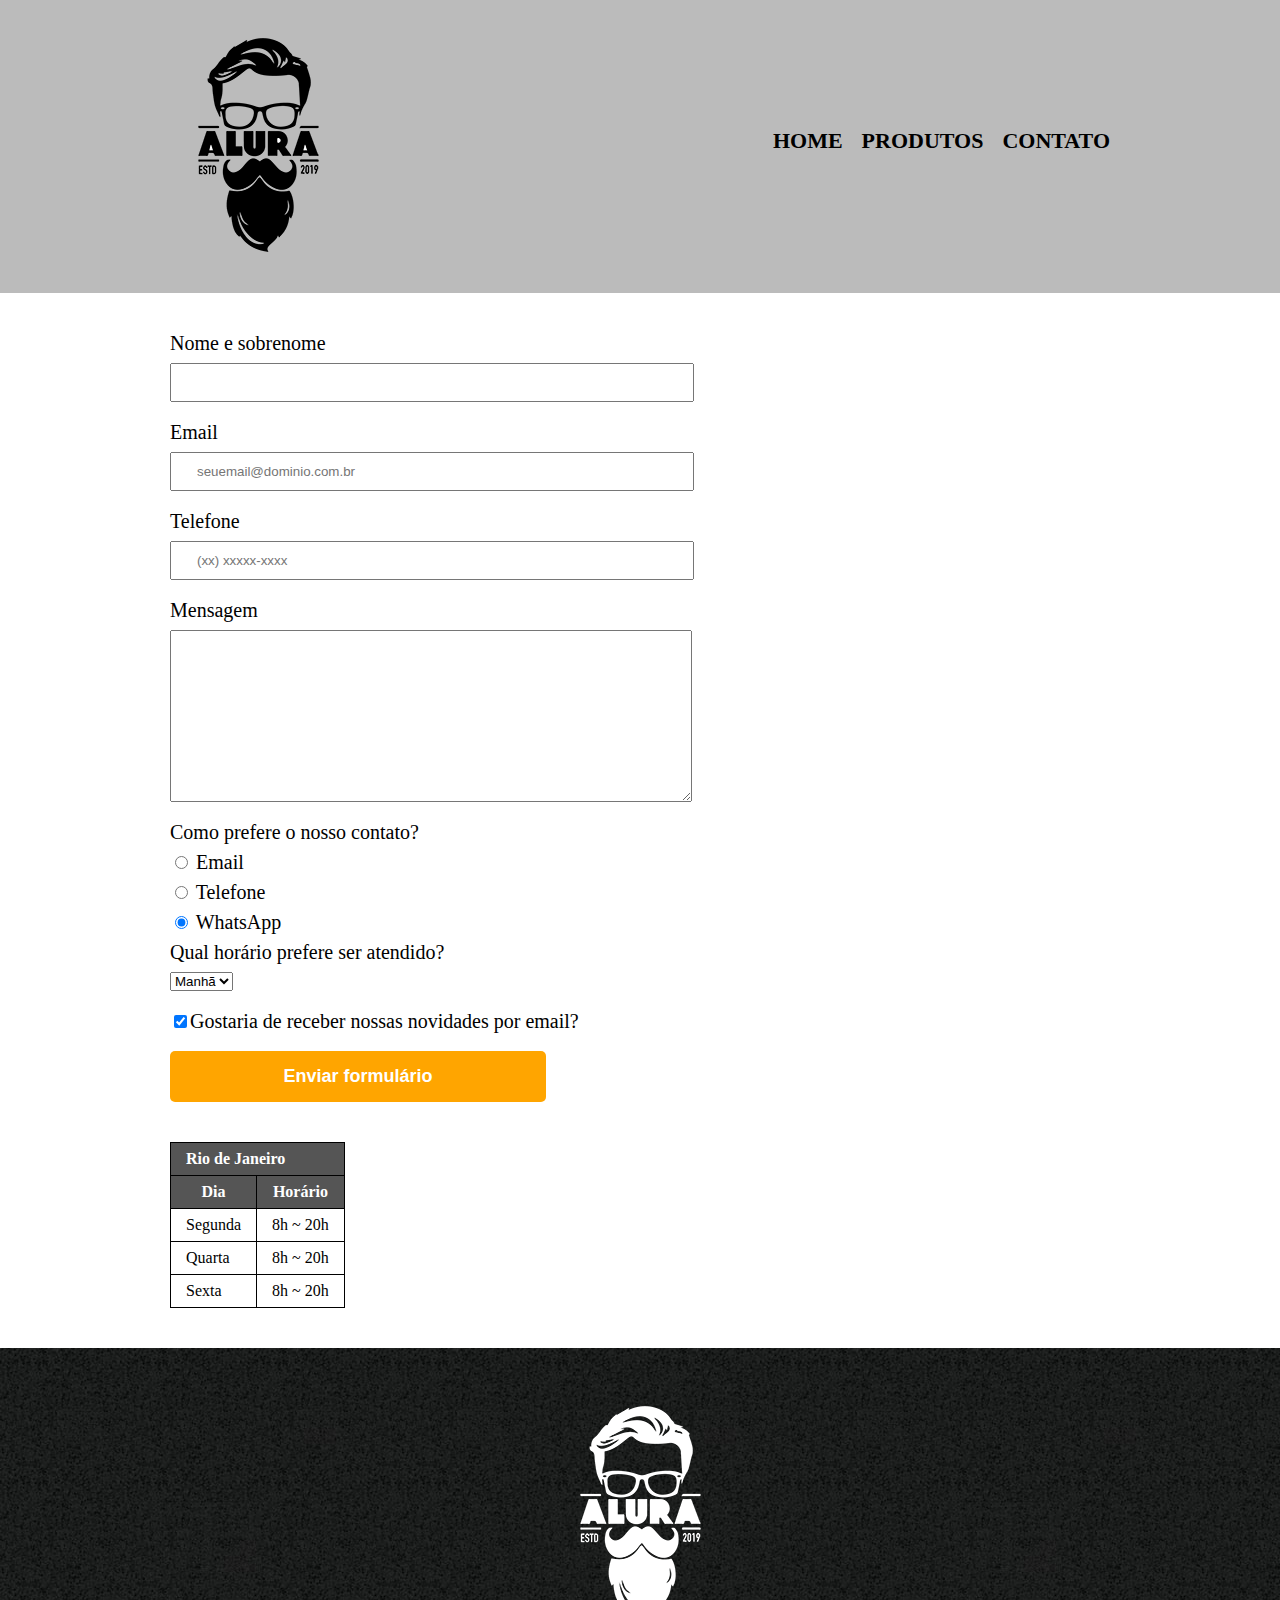
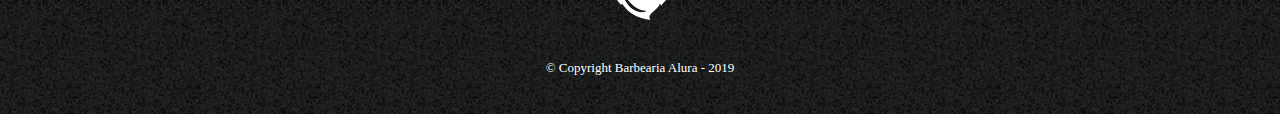
==== site/contato.html @ 464a8184 "HTML5 e CSS3 parte 3" ====
<!DOCTYPE html>
<html lang="pt-br">
<html>
	<head>
		<meta charset="UTF-8">
		<title>Contato - Barbearia Alura</title>

		<link rel="stylesheet" href="css/reset.css">
		<link rel="stylesheet" href="css/style.css">
	</head>
	<body>
		<header>
			<div class="caixa">
				<h1><img src="img/logo.png" alt="Logo da barbearia Alura"></h1>

				<nav>
					<ul>
						<li><a href="index.html">Home</a></li>
						<li><a href="produtos.html">Produtos</a></li>
						<li><a href="contato.html">Contato</a></li>
					</ul>
				</nav>
			</div>
		</header>

		<main>
			<form>
				<label for="nomesobrenome">Nome e sobrenome</label>
				<input type="text" id="nomesobrenome" class="input-padrao" required>

				<label for="email">Email</label>
				<input type="email" id="email" class="input-padrao" placeholder="seuemail@dominio.com.br" required>

				<label for="telefone">Telefone</label>
				<input type="tel" id="telefone" class="input-padrao" placeholder="(xx) xxxxx-xxxx" required>

				<label for="mensagem">Mensagem</label>
				<textarea cols="70" rows="10" id="mensagem" class="input-padrao" required></textarea>

				<fieldset>
					<legend>Como prefere o nosso contato?</legend>
					<label for="radio-email"><input type="radio" name="contato" value="email" id="radio-email"> Email</label>
					
					<label for="radio-telefone"><input type="radio" name="contato" value="telefone" id="radio-telefone"> Telefone</label>
					
					<label for="radio-whatsapp"><input type="radio" name="contato" value="whatsapp" id="radio-whatsapp" checked> WhatsApp</label>
				</fieldset>

				<fieldset>
					<legend>Qual horário prefere ser atendido?</legend>
					<select>
						<option>Manhã</option>
						<option>Tarde</option>
						<option>Noite</option>
					</select>
				</fieldset>

				<label class="checkbox"><input type="checkbox" checked>Gostaria de receber nossas novidades por email?</label>

				<input type="submit" class="enviar" value="Enviar formulário">
			</form>

			<table>
				<thead>
					<tr>
					    <td colspan="5">Rio de Janeiro</td> 
					</tr>
					<tr>

						<th>Dia</th>
						<th>Horário</th>
					</tr>
				</thead>
				<tbody>
					<tr>
						<td>Segunda</td>
						<td>8h ~ 20h</td>
					</tr>

					<tr>
						<td>Quarta</td>
						<td>8h ~ 20h</td>
					</tr>

					<tr>
						<td>Sexta</td>
						<td>8h ~ 20h</td>
					</tr>
				</tbody>
			</table>
		</main>

		<footer>
			<img src="img/logo-branco.png" alt="Logo da barbearia Alura">
			<p class="copyright">&copy; Copyright Barbearia Alura - 2019</p>
		</footer>
	</body>
</html>
---- site/css/style.css ----
header {
	background: #BBBBBB;
	padding: 20px 0;
}

.caixa {
	position: relative;
	width: 940px;
	margin: 0 auto;
}

nav {
	position: absolute;
	top: 110px;
	right: 0;
}

nav li {
	display: inline;
	margin: 0 0 0 15px;
}

nav a {
	text-transform: uppercase;
	color: #000000;
	font-weight: bold;
	font-size: 22px;
	text-decoration: none;
}

nav a:hover {
	color: #C78C19;
	text-decoration: underline;
}

.produtos {
	width: 940px;
	margin: 0 auto;
	padding: 50px 0;
}

.produtos li {
	display: inline-block;
	text-align: center;
	width: 30%;
	vertical-align: top;
	margin: 0 1.5%;
	padding: 30px 20px;
	box-sizing: border-box;
	border: 2px solid #000000;
	border-radius: 10px;
}

.produtos li:hover {
	border-color: #C78C19;
}

.produtos li:active {
	border-color: #088C19;	
}

.produtos li:hover h2 {
	font-size: 34px;
}

.produtos h2 {
	font-size: 30px;
	font-weight: bold;
}

.produto-descricao {
	font-size: 18px;
}

.produto-preco {
	font-size: 22px;
	font-weight: bold;
	margin-top: 10px;
}

footer {
	text-align: center;
	background: url("../img/bg.jpg");
	padding: 40px 0;
}

.copyright {
	color: #FFFFFF;
	font-size: 13px;
	margin: 20px 0 0;
}

main {
	width: 940px;
	margin: 0 auto;
}

form {
	margin: 40px 0;
}

form label, form legend {
	display:block;
	font-size: 20px;
	margin: 0 0 10px;
}

.input-padrao {
	display: block;
	margin: 0 0 20px;
	padding: 10px 25px;
	width: 50%;
}

.checkbox {
	margin: 20px 0;
}

.enviar {
    width:40%;
    padding: 15px 0;
    background: orange;
    color: white;
    font-weight: bold;
    font-size: 18px;
    border: none;
    border-radius: 5px;
    transition: 1s all;
    cursor: pointer;
}

.enviar:hover{
    background: darkorange;
    transform: scale(1.2);
}

table{
    margin: 20px 0 40px;
}

thead{
    background: #555555;
    color: white;
    font-weight: bold;
}

td, th {
    border:  1px solid #000000;
    padding: 8px 15px;
}
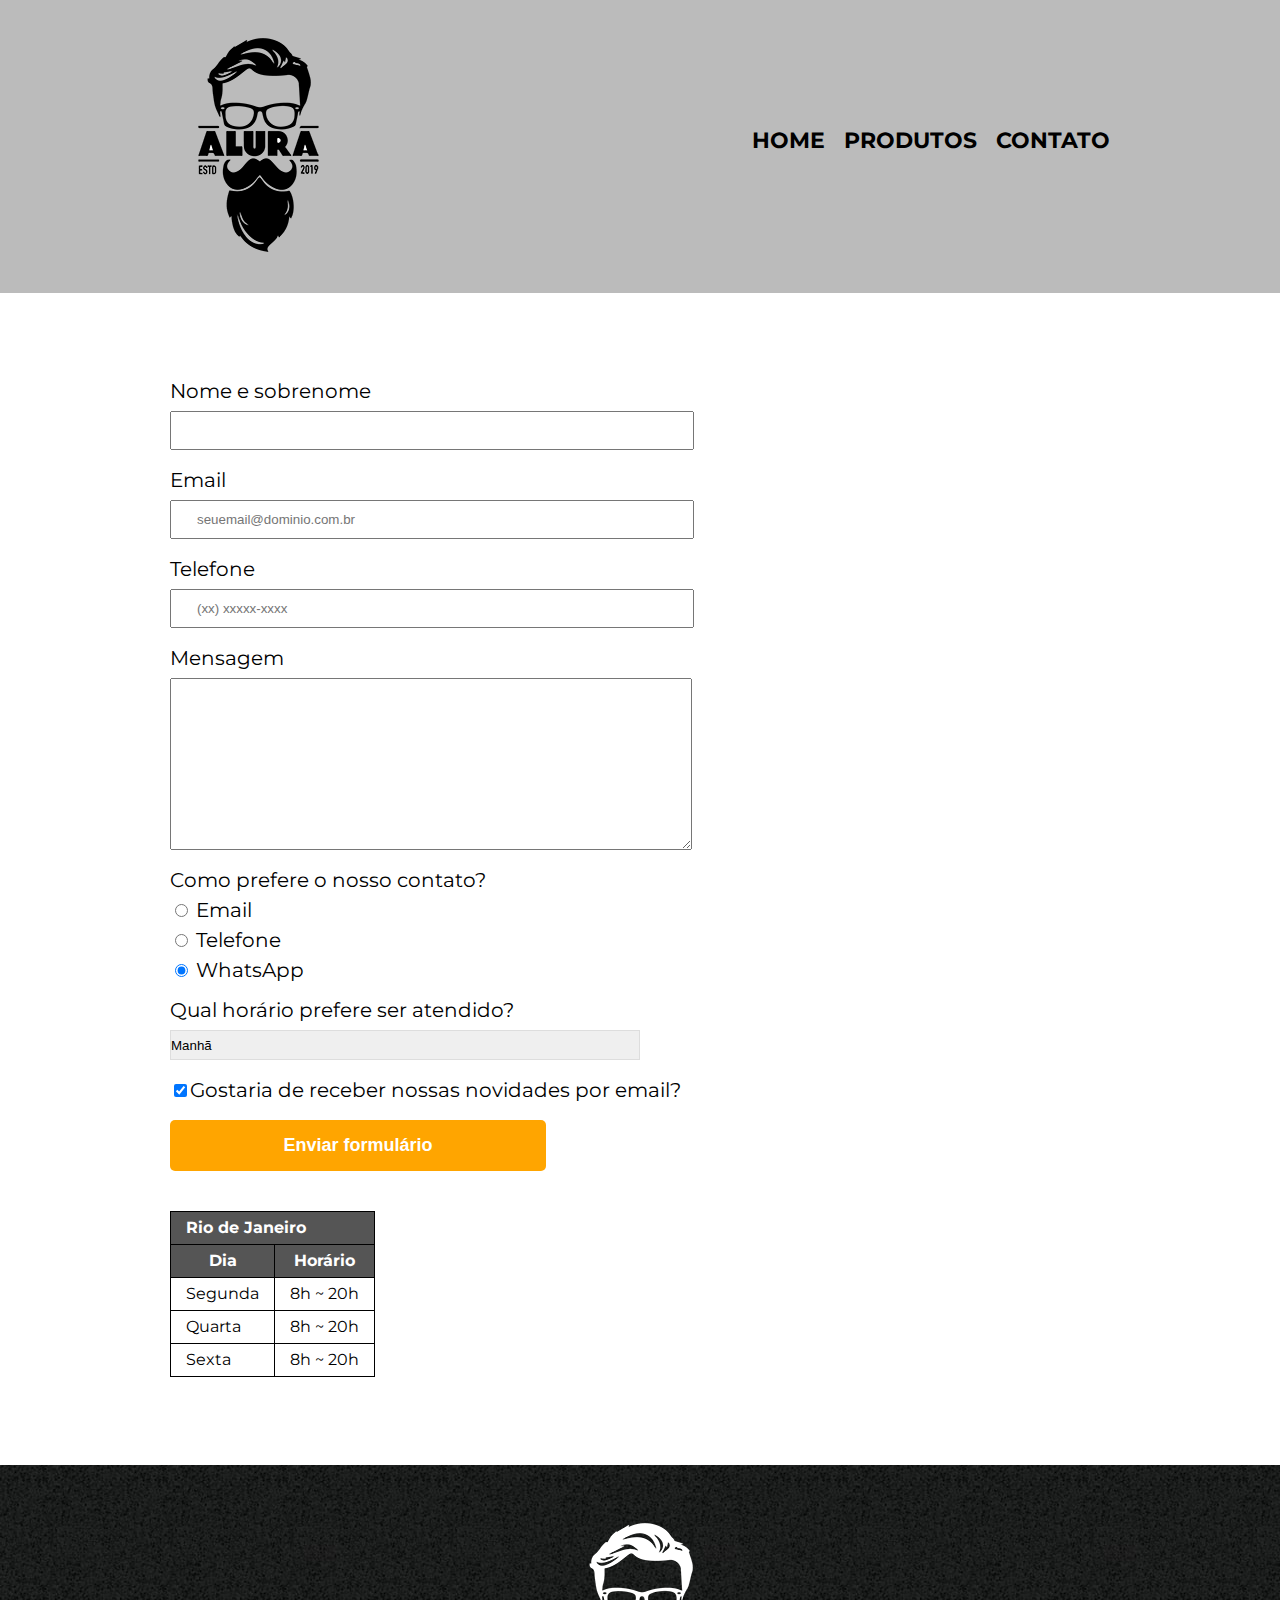
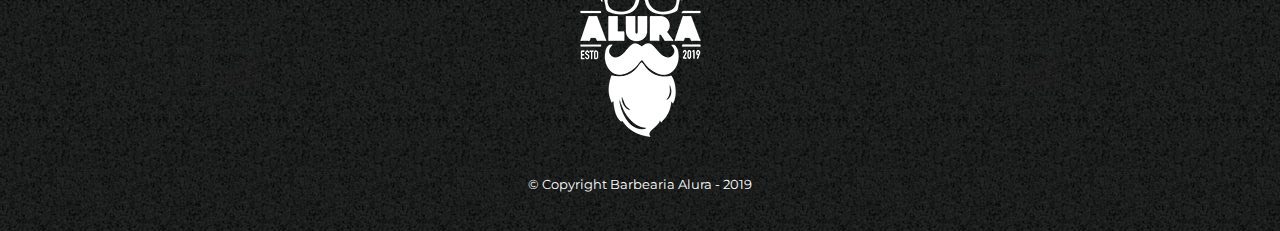
==== commit 24d3d591: "HTML5 e CSS3 parte 4" ====
--- a/site/contato.html
+++ b/site/contato.html
@@ -3,10 +3,11 @@
 <html>
 	<head>
 		<meta charset="UTF-8">
-		<title>Contato - Barbearia Alura</title>
-
+		<meta name="viewport" content="width=device-width">
+		<title>Barbearia Alura - Contato</title>
 		<link rel="stylesheet" href="css/reset.css">
 		<link rel="stylesheet" href="css/style.css">
+		<link href="https://fonts.googleapis.com/css?family=Montserrat&display=swap" rel="stylesheet">
 	</head>
 	<body>
 		<header>
@@ -24,70 +25,72 @@
 		</header>
 
 		<main>
-			<form>
-				<label for="nomesobrenome">Nome e sobrenome</label>
-				<input type="text" id="nomesobrenome" class="input-padrao" required>
+			<div class="contato">
+				<form>
+					<label for="nomesobrenome">Nome e sobrenome</label>
+					<input type="text" id="nomesobrenome" class="input-padrao" required>
 
-				<label for="email">Email</label>
-				<input type="email" id="email" class="input-padrao" placeholder="seuemail@dominio.com.br" required>
+					<label for="email">Email</label>
+					<input type="email" id="email" class="input-padrao" placeholder="seuemail@dominio.com.br" required>
 
-				<label for="telefone">Telefone</label>
-				<input type="tel" id="telefone" class="input-padrao" placeholder="(xx) xxxxx-xxxx" required>
+					<label for="telefone">Telefone</label>
+					<input type="tel" id="telefone" class="input-padrao" placeholder="(xx) xxxxx-xxxx" required>
 
-				<label for="mensagem">Mensagem</label>
-				<textarea cols="70" rows="10" id="mensagem" class="input-padrao" required></textarea>
+					<label for="mensagem">Mensagem</label>
+					<textarea cols="70" rows="10" id="mensagem" class="input-padrao" required></textarea>
 
-				<fieldset>
-					<legend>Como prefere o nosso contato?</legend>
-					<label for="radio-email"><input type="radio" name="contato" value="email" id="radio-email"> Email</label>
-					
-					<label for="radio-telefone"><input type="radio" name="contato" value="telefone" id="radio-telefone"> Telefone</label>
-					
-					<label for="radio-whatsapp"><input type="radio" name="contato" value="whatsapp" id="radio-whatsapp" checked> WhatsApp</label>
-				</fieldset>
+					<fieldset>
+						<legend>Como prefere o nosso contato?</legend>
+						<label for="radio-email"><input type="radio" name="contato" value="email" id="radio-email"> Email</label>
+						
+						<label for="radio-telefone"><input type="radio" name="contato" value="telefone" id="radio-telefone"> Telefone</label>
+						
+						<label for="radio-whatsapp"><input type="radio" name="contato" value="whatsapp" id="radio-whatsapp" checked> WhatsApp</label>
+					</fieldset>
 
-				<fieldset>
-					<legend>Qual horário prefere ser atendido?</legend>
-					<select>
-						<option>Manhã</option>
-						<option>Tarde</option>
-						<option>Noite</option>
-					</select>
-				</fieldset>
+					<fieldset>
+						<legend>Qual horário prefere ser atendido?</legend>
+						<select class="selecao-horario">
+							<option>Manhã</option>
+							<option>Tarde</option>
+							<option>Noite</option>
+						</select>
+					</fieldset>
 
-				<label class="checkbox"><input type="checkbox" checked>Gostaria de receber nossas novidades por email?</label>
+					<label class="checkbox"><input type="checkbox" checked>Gostaria de receber nossas novidades por email?</label>
 
-				<input type="submit" class="enviar" value="Enviar formulário">
-			</form>
+					<input type="submit" class="enviar" value="Enviar formulário">
+				</form>
+			
+				<table>
+					<thead>
+						<tr>
+						    <td colspan="5">Rio de Janeiro</td> 
+						</tr>
+						<tr>
 
-			<table>
-				<thead>
-					<tr>
-					    <td colspan="5">Rio de Janeiro</td> 
-					</tr>
-					<tr>
+							<th>Dia</th>
+							<th>Horário</th>
+						</tr>
+					</thead>
+					<tbody>
+						<tr>
+							<td>Segunda</td>
+							<td>8h ~ 20h</td>
+						</tr>
 
-						<th>Dia</th>
-						<th>Horário</th>
-					</tr>
-				</thead>
-				<tbody>
-					<tr>
-						<td>Segunda</td>
-						<td>8h ~ 20h</td>
-					</tr>
+						<tr>
+							<td>Quarta</td>
+							<td>8h ~ 20h</td>
+						</tr>
 
-					<tr>
-						<td>Quarta</td>
-						<td>8h ~ 20h</td>
-					</tr>
-
-					<tr>
-						<td>Sexta</td>
-						<td>8h ~ 20h</td>
-					</tr>
-				</tbody>
-			</table>
+						<tr>
+							<td>Sexta</td>
+							<td>8h ~ 20h</td>
+						</tr>
+					</tbody>
+				</table>
+			</div>
 		</main>
 
 		<footer>
--- a/site/css/style.css
+++ b/site/css/style.css
@@ -1,3 +1,7 @@
+body {
+    font-family: 'Montserrat', sans-serif;
+}
+
 header {
 	background: #BBBBBB;
 	padding: 20px 0;
@@ -90,16 +94,18 @@
 	margin: 20px 0 0;
 }
 
-main {
-	width: 940px;
-	margin: 0 auto;
+/*css da pagina contato */
+.contato {
+    padding: 3em 0;
+    width: 940px;
+    margin: 0 auto;
 }
 
 form {
 	margin: 40px 0;
 }
 
-form label, form legend {
+form label, form legend, form fieldset {
 	display:block;
 	font-size: 20px;
 	margin: 0 0 10px;
@@ -110,6 +116,16 @@
 	margin: 0 0 20px;
 	padding: 10px 25px;
 	width: 50%;
+}
+
+.selecao-horario {   
+	-webkit-appearance: none;    
+	-moz-appearance: none; 
+	appearance: none; 
+  
+	width: 50%;   
+	height:30px;   
+	border:1px solid #ddd;
 }
 
 .checkbox {
@@ -148,3 +164,156 @@
     border:  1px solid #000000;
     padding: 8px 15px;
 }
+
+/* css da pagina principal */
+
+.banner {
+	width: 100%;
+}
+
+.principal {
+    padding: 3em 0;
+    background: #FEFEFE;
+    width: 940px;
+    margin: 0 auto;
+}
+
+.titulo-principal {
+    text-align: center;
+    font-size: 2em;
+    margin: 0 0 1em;
+    clear: left;
+    color: rgb(0,0,0,0.3);
+}
+
+.principal p {
+    margin: 0 0 1em;
+}
+
+.principal strong {
+    font-weight: bold;
+}
+
+.principal em {
+    font-style: italic;
+}
+
+.imagembeneficios {
+    width: 60%
+}
+
+.utensilios {
+	width: 120px;
+    float: left;
+    margin: 0 20px 20px 0;
+}
+
+.mapa {
+    padding: 3em 0;
+    background: linear-gradient(#FEFEFE, #888888);
+}
+
+.mapa-conteudo {
+    width: 940px;
+    margin: 0 auto;
+}
+
+.mapa p {
+    margin: 0 0 2em;
+    text-align: center;
+}
+
+.beneficios {
+    padding: 3em 0;
+    background: #888888;
+}
+
+.conteudo-beneficios {
+    width: 640px;
+    margin: 0 auto;
+}
+
+.lista-beneficios {
+    width: 40%;
+    display: inline-block;
+    vertical-align: top;
+}
+
+.itens {
+    line-height: 1.5;
+}
+
+.itens:first-child {
+    font-weight: bold;
+}
+
+.itens:before {
+    content: "★";
+}
+
+.imagem-beneficios {
+    width: 60%;
+    opacity: 1;
+    transition: 400ms;
+    box-shadow: 10px 10px 10px 0 #000000;
+}
+
+.imagem-beneficios:hover {
+    opacity: 0.3;
+}
+
+.video {
+    width: 560px;
+    margin: 2em auto;
+}
+
+@media screen and (max-width: 480px) {
+    .caixa, .principal, .conteudo-beneficios, .mapa-conteudo, .video {
+        width: auto;
+    }
+
+    .contato {
+        display: block;
+        width: auto;
+        /* superior | direita | inferior | esquerda */
+        padding: 3em 0 0 1em;
+    }
+
+    .input-padrao
+    {
+    	width: calc(80% - 20px);
+    }
+
+    .enviar {
+    	width: calc(80% - 20px);
+    }
+
+    .enviar:hover{
+	    transform: none;
+	}
+
+    .produtos {
+        display: block;
+        width: auto;
+    }
+
+    .produtos li {
+        display: block;
+        width: auto;
+        /* vertical | horizontal */
+        margin: 2% 1.5%;
+    }
+
+    h1 {
+        text-align: center;
+    }
+
+    nav {
+        position: static;
+    }
+
+    .lista-beneficios, .imagem-beneficios {
+        width: 100%;
+    }
+}
+
